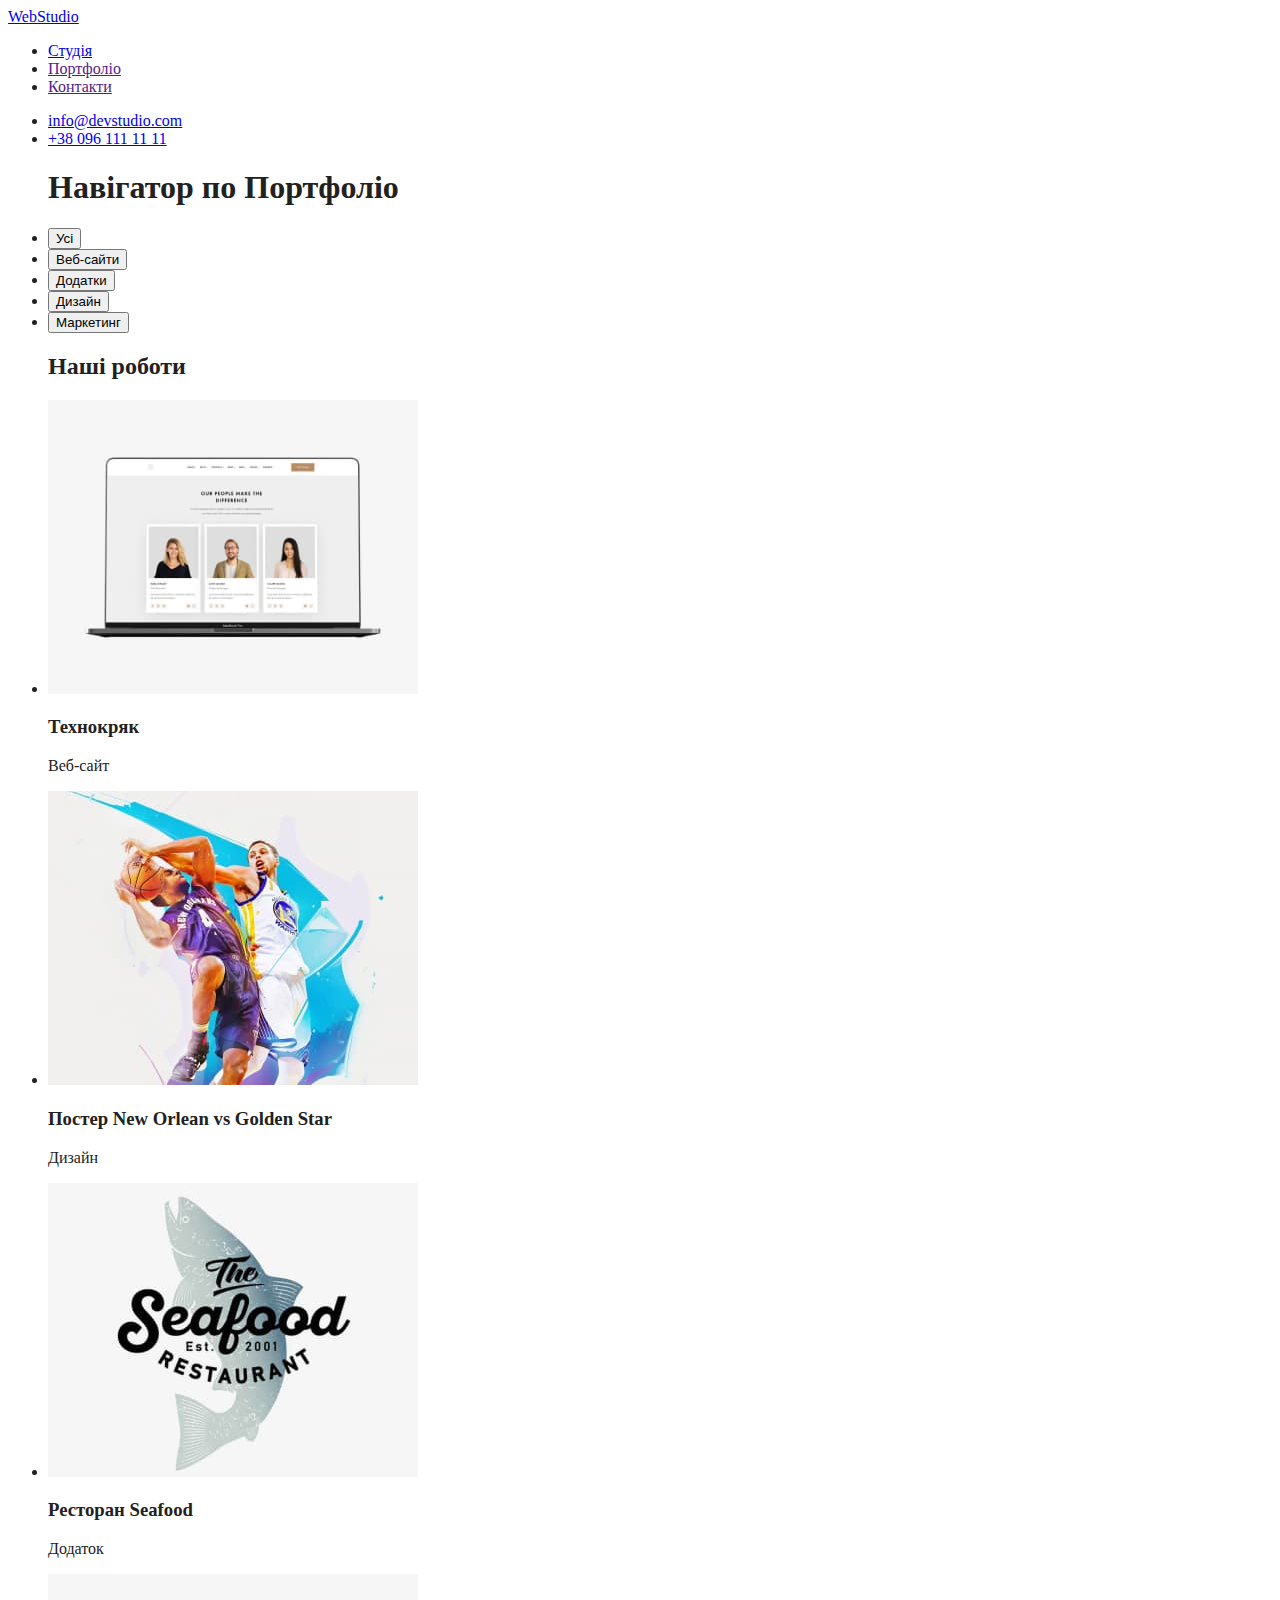
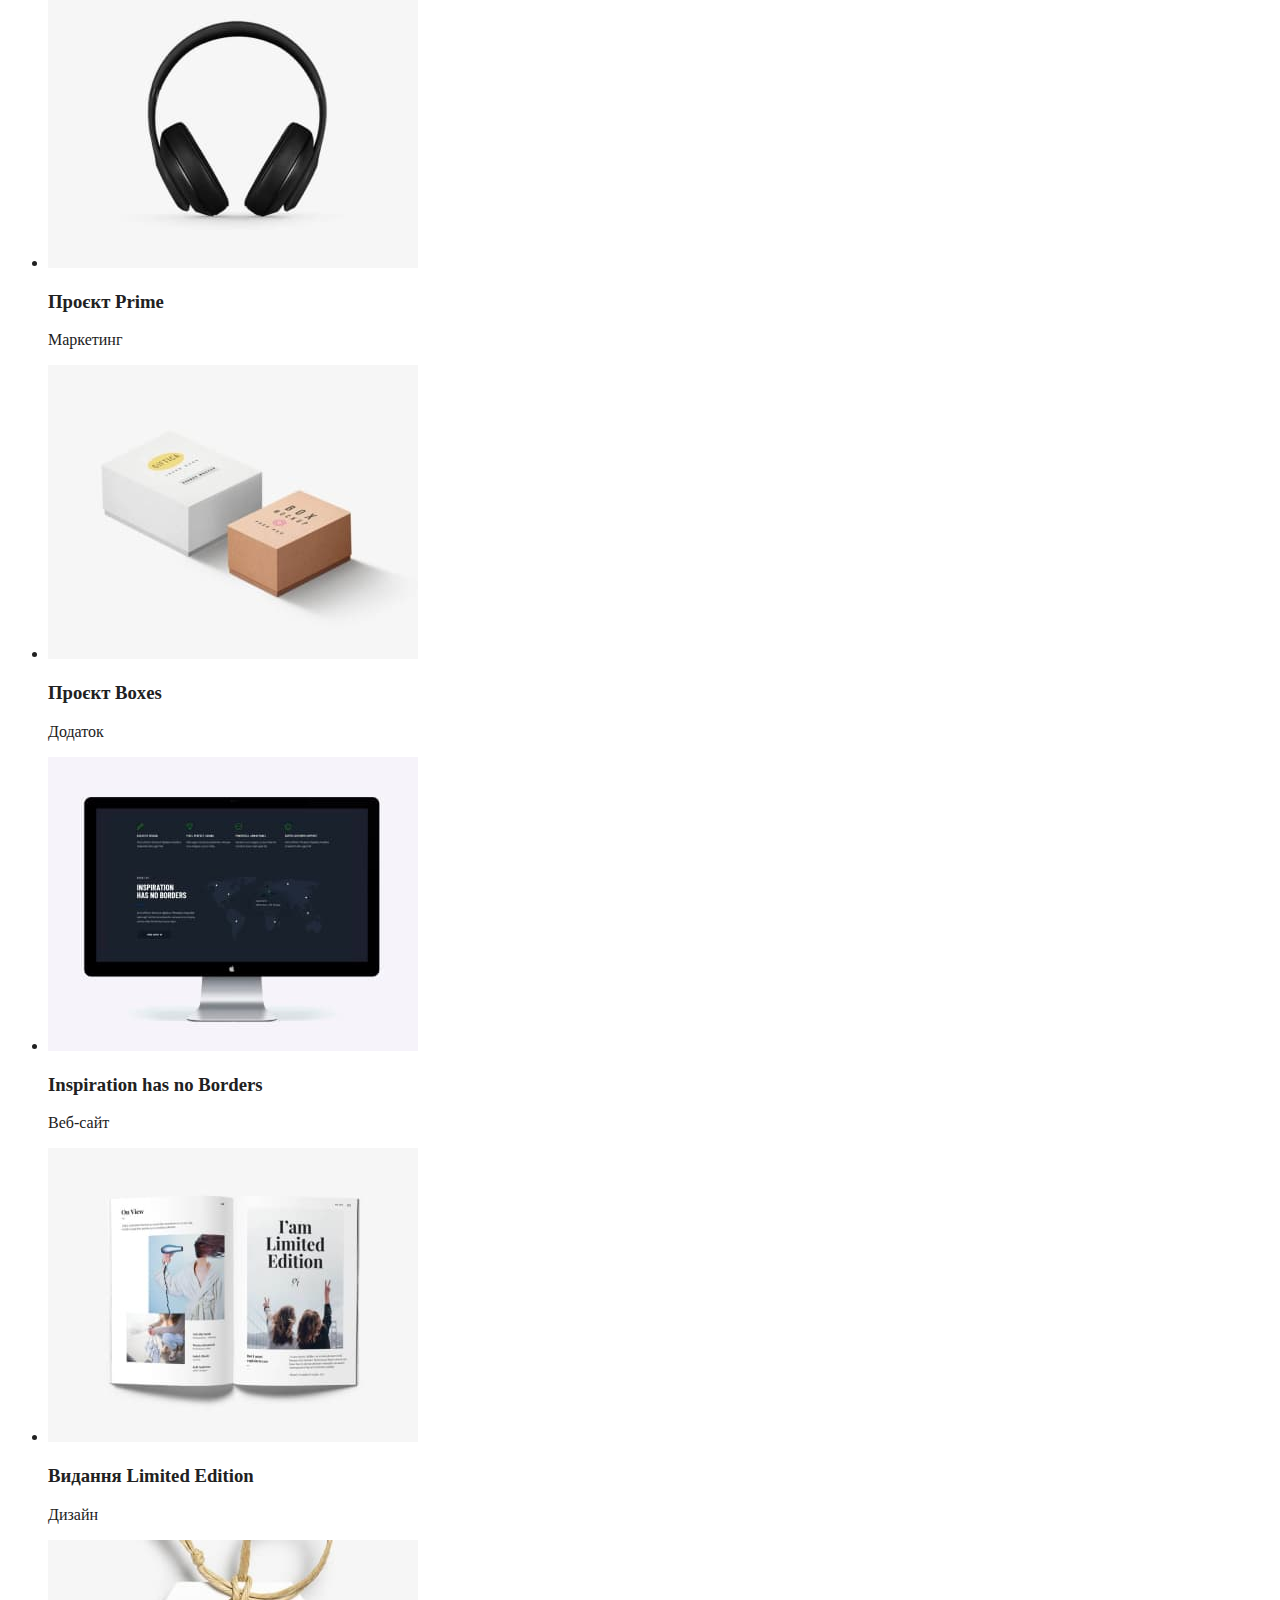
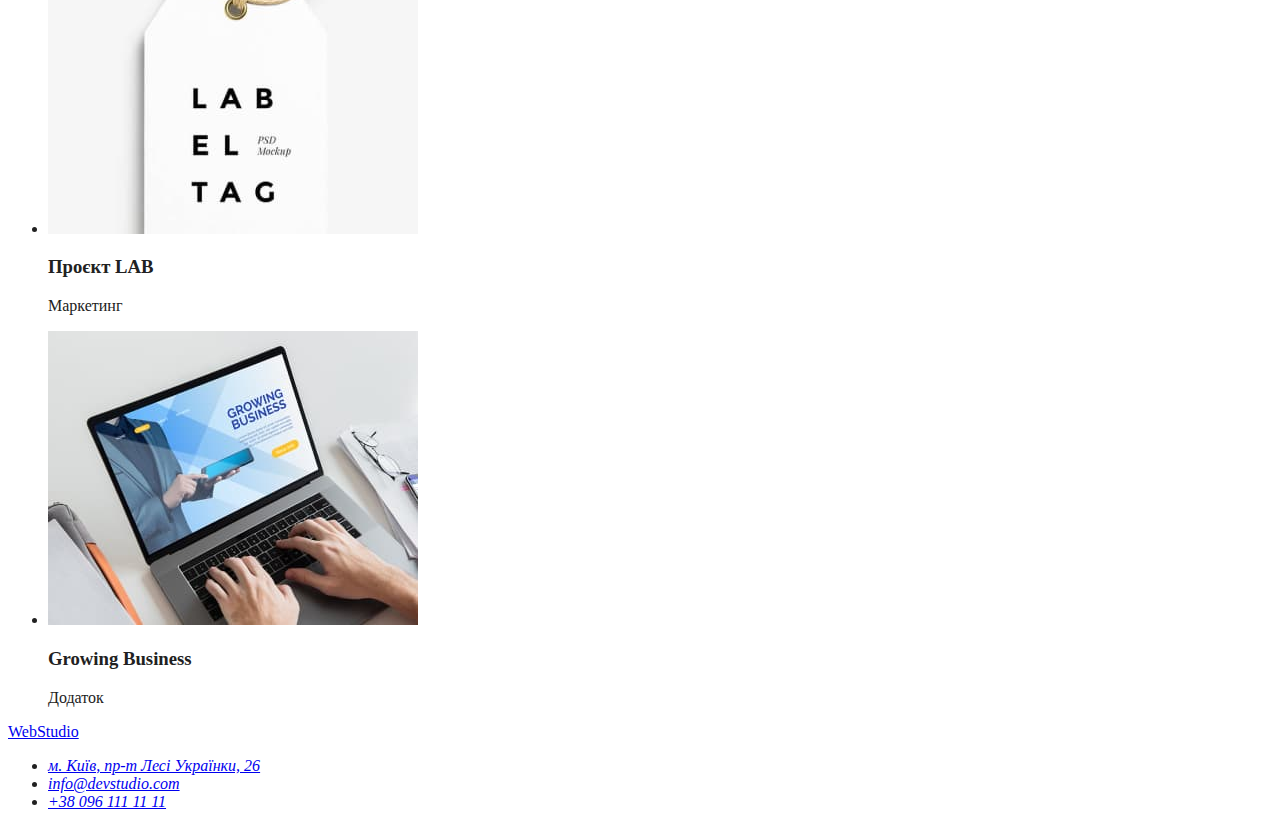
==== portfolio.html @ a8d47729 "Стилізує файл індекс" ====
<!DOCTYPE html>
<html lang="en">
  <head>
    <meta charset="UTF-8" />
    <meta http-equiv="X-UA-Compatible" content="IE=edge" />
    <meta name="viewport" content="width=device-width, initial-scale=1.0" />
    <title>WebStudio</title>
    <link rel="stylesheet" href="./css/styles.css" />
  </head>
  <body>
    <header>
      <nav>
        <a href="./index.html"> WebStudio </a>
        <ul>
          <li><a href="./index.html">Студія</a></li>
          <li><a href="">Портфоліо</a></li>
          <li><a href="">Контакти</a></li>
        </ul>
      </nav>
      <ul>
        <li><a href="mailto:info@devstudio.com">info@devstudio.com</a></li>
        <li><a href="tell:+380961111111">+38 096 111 11 11</a></li>
      </ul>
    </header>
    <main>
      <section>
        <ul>
          <h1>Навігатор по Портфоліо</h1>
            <li><button type="button">Усі</button></li>
            <li><button type="button">Веб-сайти</button></li>
            <li><button type="button">Додатки</button></li>
            <li><button type="button">Дизайн</button></li>
            <li><button type="button">Маркетинг</button></li>
        </ul>
        <ul>
          <h2>Наші роботи</h2>
            <li>
              <img src="./images/img1p2.jpg" alt="Веб-сайт Технокряк" width="370" height="294">
              <h3>Технокряк</h3>
              <p>Веб-сайт</p>
            </li>
            <li>
              <img src="./images/img2p2.jpg" alt="Дизайн Постер New Orlean vs Golden Star" width="370" height="294">
              <h3>Постер New Orlean vs Golden Star</h3>
              <p>Дизайн</p>
            </li>
            <li>
              <img src="./images/img3p2.jpg" alt="Додаток Ресторан Seafood" width="370" height="294">
              <h3>Ресторан Seafood</h3>
              <p>Додаток</p>
            </li>
            <li>
              <img src="./images/img4p2.jpg" alt="Маркетинг Проєкт Prime" width="370" height="294">
              <h3>Проєкт Prime</h3>
              <p>Маркетинг</p>
            </li>
            <li>
              <img src="./images/img5p2.jpg" alt="Додаток Проєкт Boxes" width="370" height="294">
              <h3>Проєкт Boxes</h3>
              <p>Додаток</p>
            </li>
            <li>
              <img src="./images/img6p2.jpg" alt="Веб-сайт Inspiration has no Borders" width="370" height="294">
              <h3>Inspiration has no Borders</h3>
              <p>Веб-сайт</p>
            </li>
            <li>
              <img src="./images/img7p2.jpg" alt="Дизайн Видання Limited Edition" width="370" height="294">
              <h3>Видання Limited Edition</h3>
              <p>Дизайн</p>
            </li>
            <li>
              <img src="./images/img8p2.jpg" alt="Маркетинг Проєкт LAB" width="370" height="294">
              <h3>Проєкт LAB</h3>
              <p>Маркетинг</p>
            </li>
            <li>
              <img src="./images/img9p2.jpg" alt="Додаток Growing Business" width="370" height="294">
              <h3>Growing Business</h3>
              <p>Додаток</p>
            </li>
        </ul>
      </section>
    </main>
    <footer>
      <a href="./index.html"> WebStudio </a>
      <address>
        <ul>
          <li>
            <a
              href="https://goo.gl/maps/ZRvkavTw73zCxfT99"
              target="_blank"
              rel="noopener nofollow "
            >
              м. Київ, пр-т Лесі Українки, 26</a
            >
          </li>
          <li><a href="mailto:info@devstudio.com">info@devstudio.com</a></li>
          <li><a href="tel:+380961111111">+38 096 111 11 11</a></li>
        </ul>
      </address>
    </footer>
  </body>
</html>
---- css/styles.css ----
:root{
    --primary-text-color:#212121;
    --title-text-color:#757575;
    --accent-color:#2196F3;
}
body {
    color:var(--primary-text-color);
    background-color: #FFFFFF;
}
.logo-web {
    color:var(--accent-color); 
}
.logo-studio {
    color:#000000;
}
.logo-footer {
    color:#FFFFFF;
}
.site-nav .link{
    color:var(--primary-text-color);
}
.site-nav .link:hover,
.site-nav .link:focus {
    color:var(--accent-color) ;
}
.contacts .link{
    color:var(--title-text-color);
}
.contacts .link:hover,
.contacts .link:focus {
    color:var(--accent-color);
}
.hero {
    background-color:#2F303A;;
}
.hero-title {
    color:#FFFFFF;
}
.section-advantages{
    background-color:#FFFFFF;
}
.feature-list .text{
    color: var(--title-text-color);
}
.team{
    background-color: #F5F4FA;;
}
.team .text{
    color:var(--title-text-color)
}
.footer-page {
    background-color:#2F303A;;
}
.contacts-footer .address {
    color: #FFFFFF;
}
.contacts-footer .link {
    color: rgba(255, 255, 255, 0.6);
}

/* колір чорний #212121;*/
/*основний білий #FFFFFF;*/
/* колір кнопок background: #2196F3;*/
/*акцент чор #757575;/*
/*колір фону хедера #FFFFFF;*/
/*колір футера #2F303A;*/
/*колір мейну background: #F5F5F5*/
/*колір фону background: #F5F4FA;*/
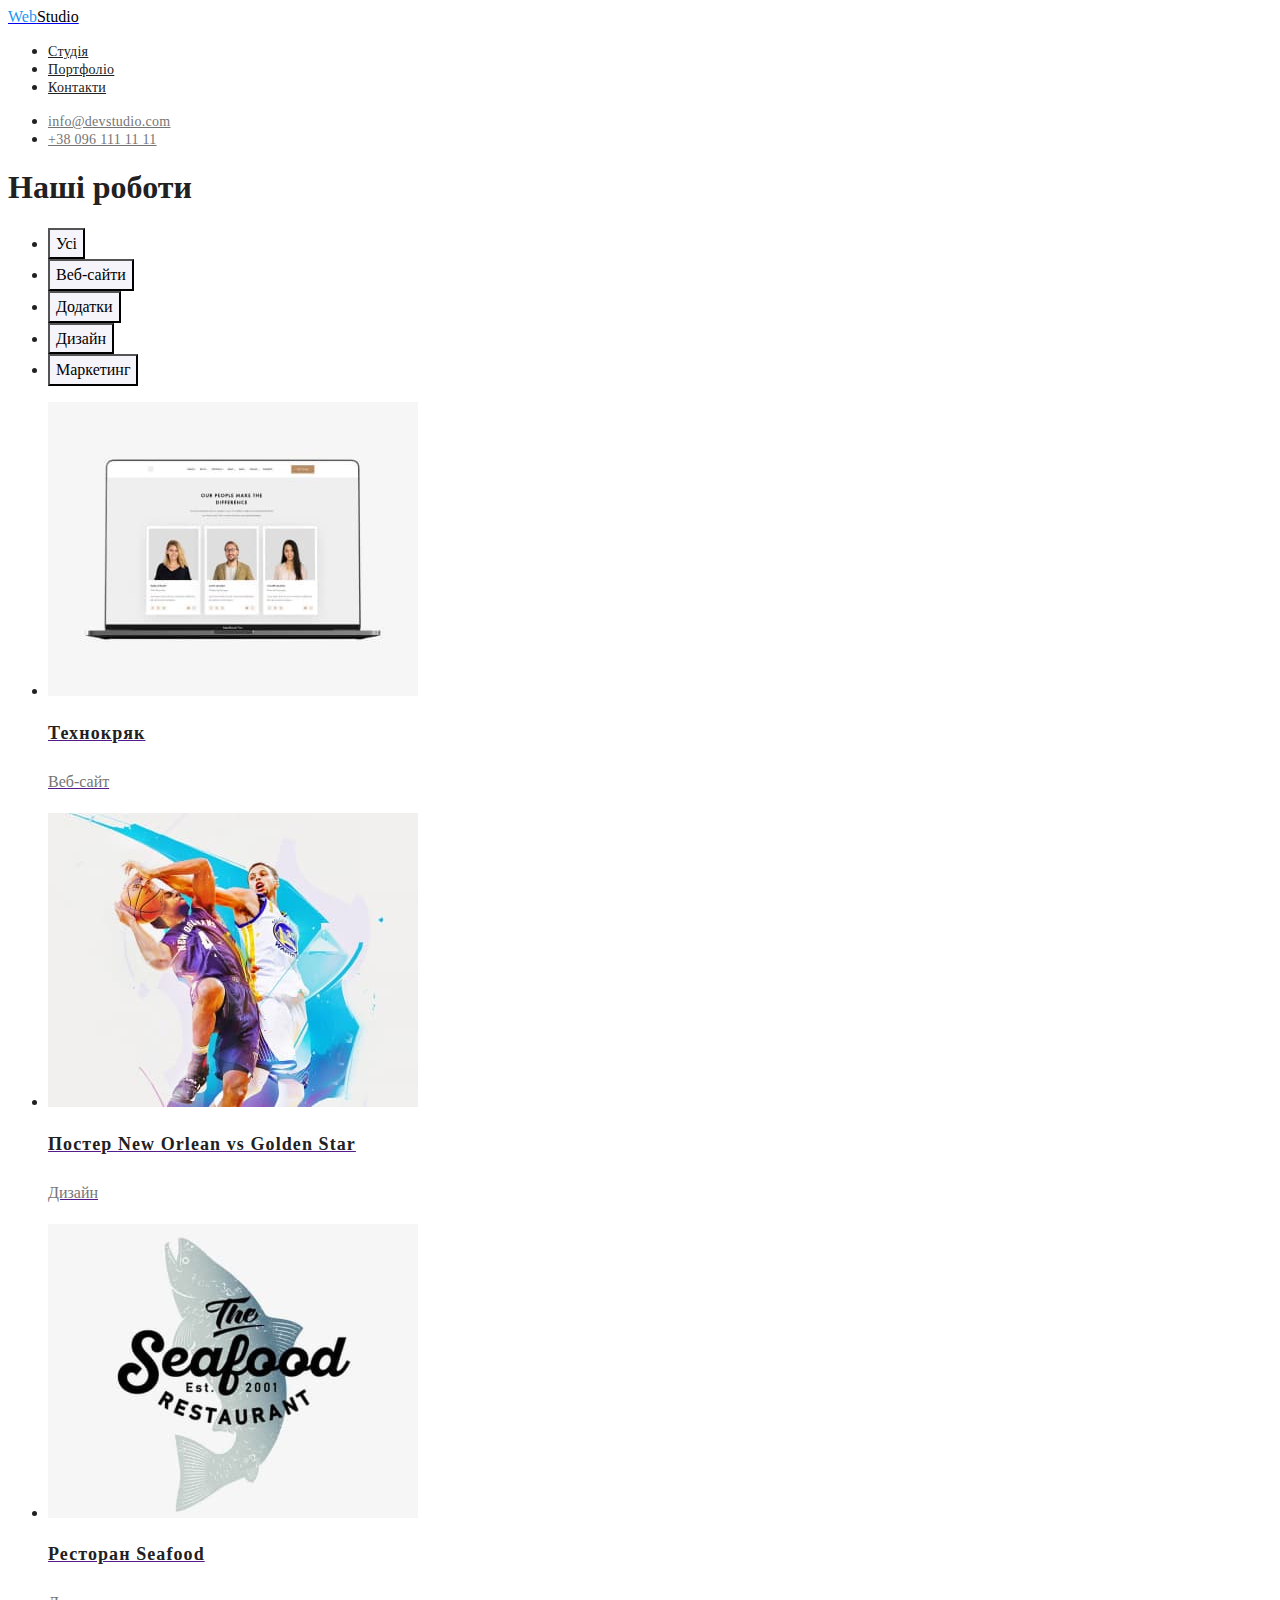
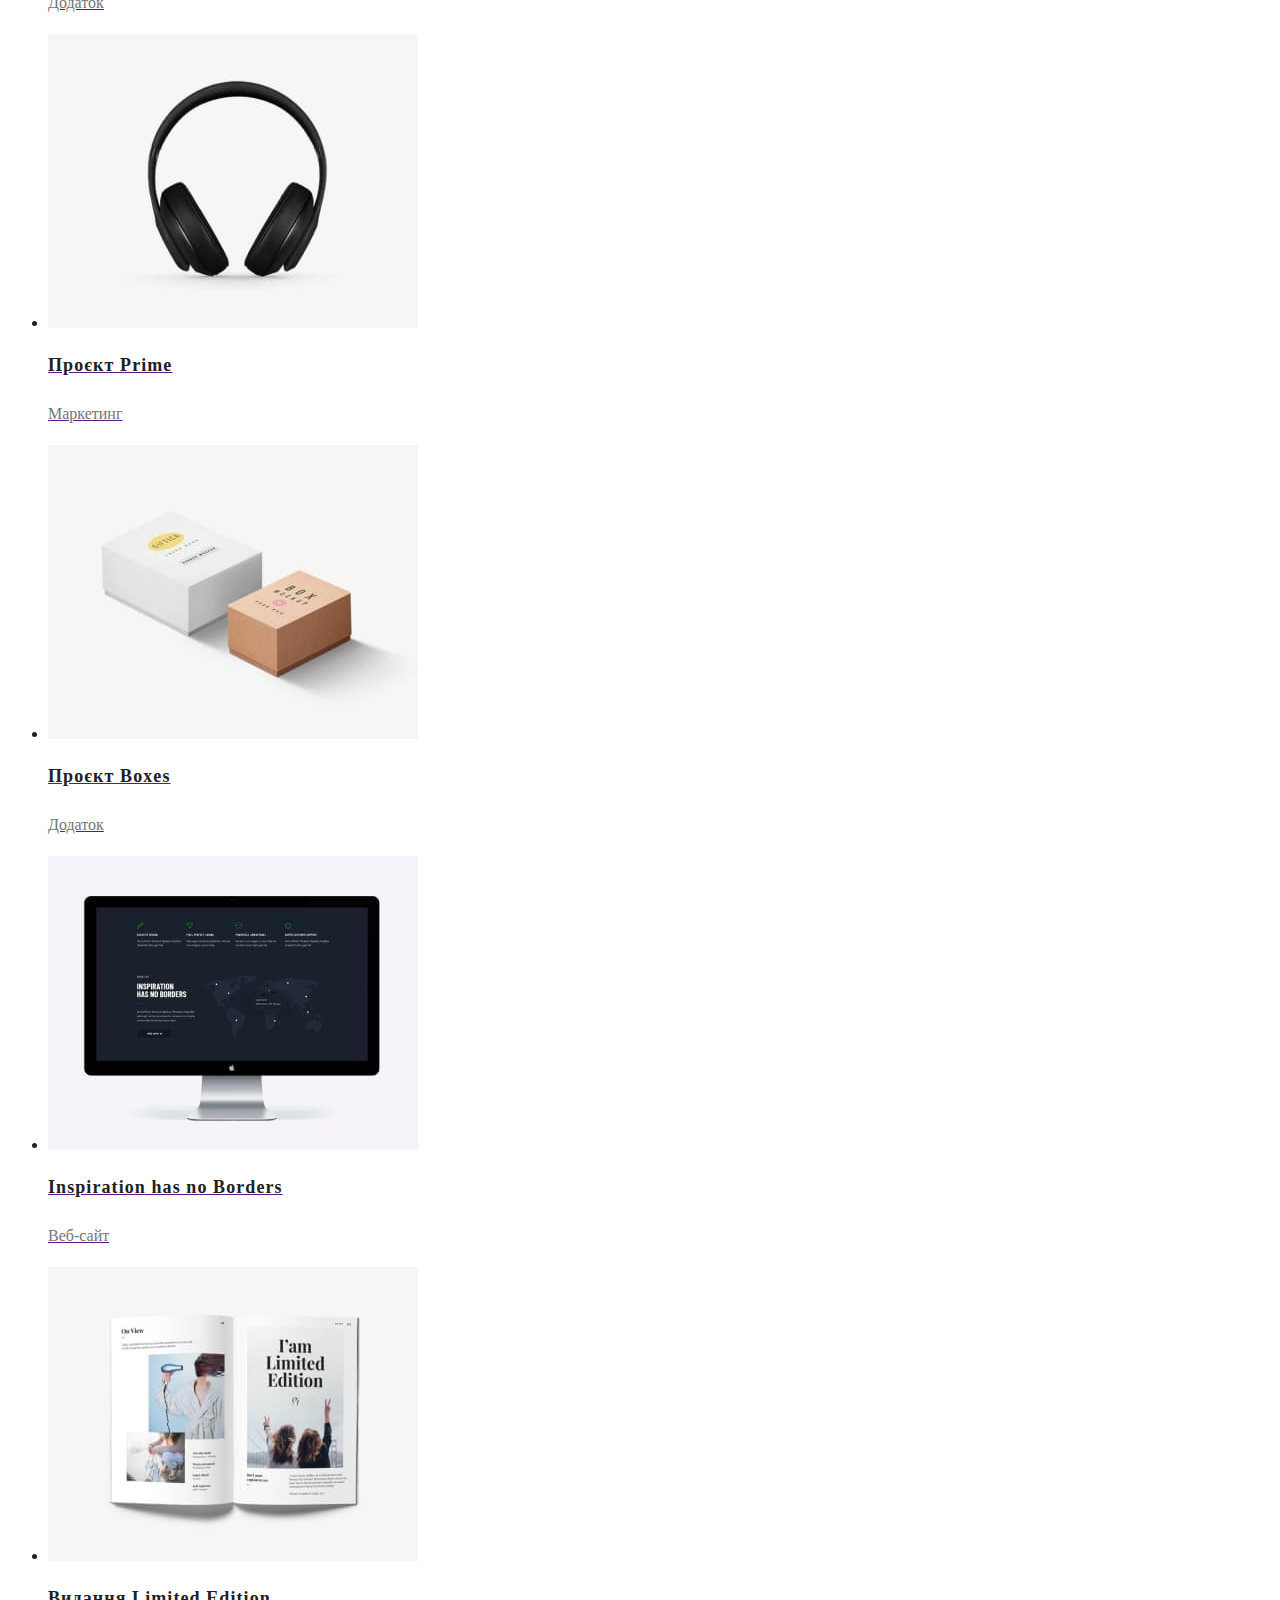
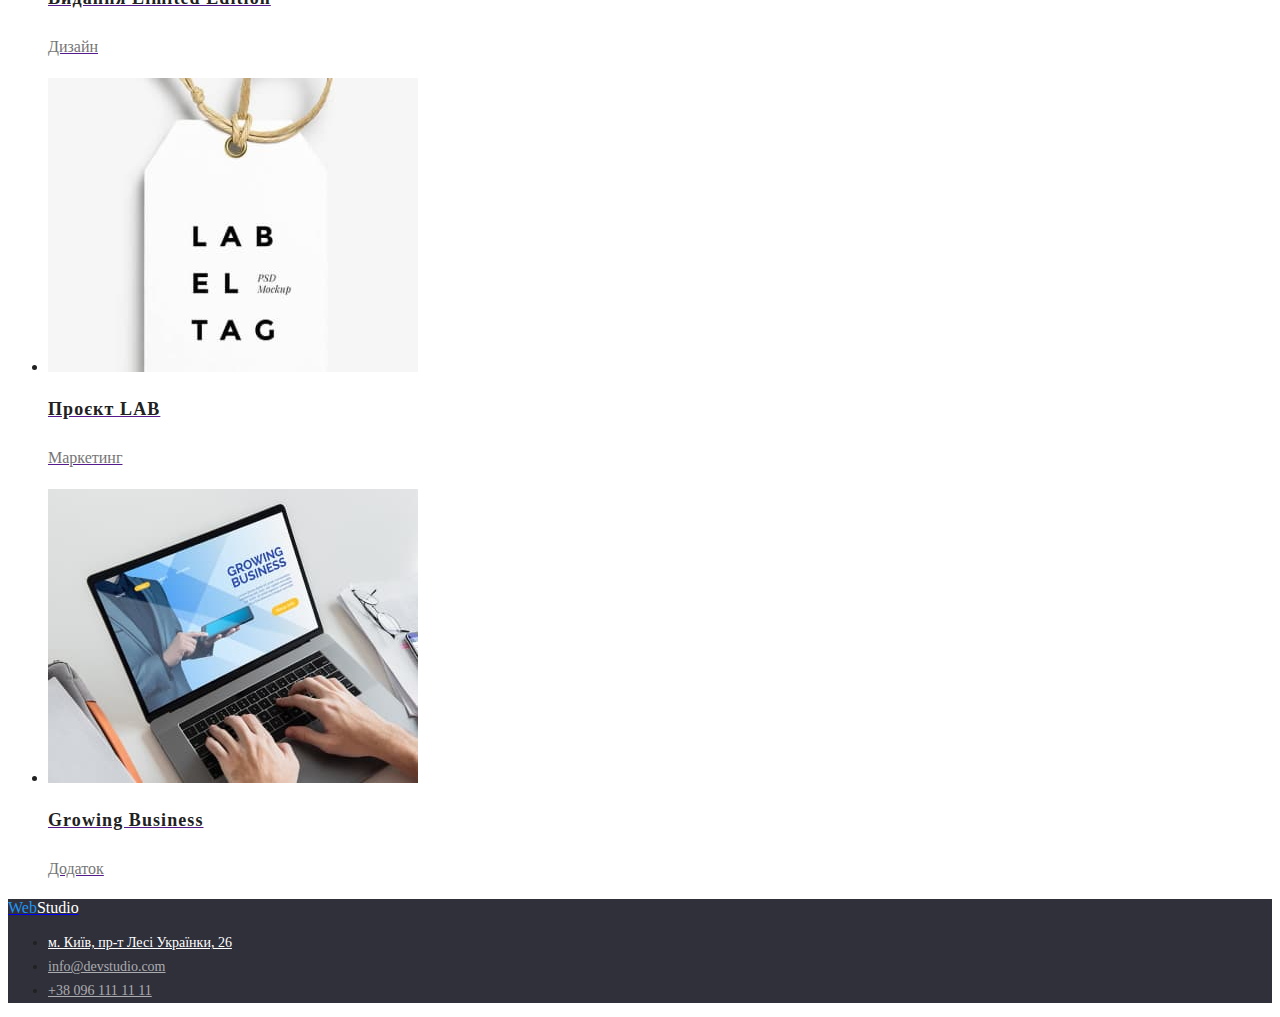
==== commit 1decf3ef: "стилізує розмітку" ====
--- a/portfolio.html
+++ b/portfolio.html
@@ -1,104 +1,102 @@
 <!DOCTYPE html>
 <html lang="en">
   <head>
-    <meta charset="UTF-8" />
-    <meta http-equiv="X-UA-Compatible" content="IE=edge" />
-    <meta name="viewport" content="width=device-width, initial-scale=1.0" />
+    <meta charset="UTF-8">
+    <meta http-equiv="X-UA-Compatible" content="IE=edge">
+    <meta name="viewport" content="width=device-width, initial-scale=1.0">
     <title>WebStudio</title>
-    <link rel="stylesheet" href="./css/styles.css" />
+    <link 
+      href="https://fonts.googleapis.com/css2?family=Raleway:wght@700&family=Roboto:wght@400;500;700;900&display=swap" 
+      rel="stylesheet">
+    <link rel="stylesheet" href="./css/styles.css">
   </head>
   <body>
     <header>
       <nav>
-        <a href="./index.html"> WebStudio </a>
-        <ul>
-          <li><a href="./index.html">Студія</a></li>
-          <li><a href="">Портфоліо</a></li>
-          <li><a href="">Контакти</a></li>
+        <a href="./index.html" class="logo">
+            <span class="logo-web">Web</span><span class="logo-studio">Studio</span>
+        </a>
+        <ul class="site-nav list">
+            <li><a href="./index.html" class="link">Студія</a></li>
+            <li><a href="./portfolio.html" class="link">Портфоліо</a></li>
+            <li><a href="" class="link">Контакти</a></li>
         </ul>
-      </nav>
-      <ul>
-        <li><a href="mailto:info@devstudio.com">info@devstudio.com</a></li>
-        <li><a href="tell:+380961111111">+38 096 111 11 11</a></li>
-      </ul>
+    </nav>
+    <ul class="contacts list">
+        <li><a href="mailto:info@devstudio.com" class="link">info@devstudio.com</a></li>
+        <li><a href="tell:+380961111111" class="link">+38 096 111 11 11</a></li>
+    </ul>
     </header>
     <main>
-      <section>
-        <ul>
-          <h1>Навігатор по Портфоліо</h1>
-            <li><button type="button">Усі</button></li>
-            <li><button type="button">Веб-сайти</button></li>
-            <li><button type="button">Додатки</button></li>
-            <li><button type="button">Дизайн</button></li>
-            <li><button type="button">Маркетинг</button></li>
-        </ul>
-        <ul>
-          <h2>Наші роботи</h2>
-            <li>
-              <img src="./images/img1p2.jpg" alt="Веб-сайт Технокряк" width="370" height="294">
-              <h3>Технокряк</h3>
-              <p>Веб-сайт</p>
-            </li>
-            <li>
-              <img src="./images/img2p2.jpg" alt="Дизайн Постер New Orlean vs Golden Star" width="370" height="294">
-              <h3>Постер New Orlean vs Golden Star</h3>
-              <p>Дизайн</p>
-            </li>
-            <li>
-              <img src="./images/img3p2.jpg" alt="Додаток Ресторан Seafood" width="370" height="294">
-              <h3>Ресторан Seafood</h3>
-              <p>Додаток</p>
-            </li>
-            <li>
-              <img src="./images/img4p2.jpg" alt="Маркетинг Проєкт Prime" width="370" height="294">
-              <h3>Проєкт Prime</h3>
-              <p>Маркетинг</p>
-            </li>
-            <li>
-              <img src="./images/img5p2.jpg" alt="Додаток Проєкт Boxes" width="370" height="294">
-              <h3>Проєкт Boxes</h3>
-              <p>Додаток</p>
-            </li>
-            <li>
-              <img src="./images/img6p2.jpg" alt="Веб-сайт Inspiration has no Borders" width="370" height="294">
-              <h3>Inspiration has no Borders</h3>
-              <p>Веб-сайт</p>
-            </li>
-            <li>
-              <img src="./images/img7p2.jpg" alt="Дизайн Видання Limited Edition" width="370" height="294">
-              <h3>Видання Limited Edition</h3>
-              <p>Дизайн</p>
-            </li>
-            <li>
-              <img src="./images/img8p2.jpg" alt="Маркетинг Проєкт LAB" width="370" height="294">
-              <h3>Проєкт LAB</h3>
-              <p>Маркетинг</p>
-            </li>
-            <li>
-              <img src="./images/img9p2.jpg" alt="Додаток Growing Business" width="370" height="294">
-              <h3>Growing Business</h3>
-              <p>Додаток</p>
-            </li>
-        </ul>
+      <section class="work">
+        <h1>Наші роботи</h1>
+          <ul class="filter">
+              <li><button type="button" class="button">Усі</button></li>
+              <li><button type="button" class="button">Веб-сайти</button></li>
+              <li><button type="button" class="button">Додатки</button></li>
+              <li><button type="button" class="button">Дизайн</button></li>
+              <li><button type="button" class="button">Маркетинг</button></li>
+          </ul>
+          <ul class="list">
+            <li><a href=""><img src="./images/img1p2.jpg" alt="Веб-сайт Технокряк" width="370" height="294">
+                <h2 class="title">Технокряк</h2>
+                <p class="text">Веб-сайт</p>
+              </a></li>             
+            <li><a href="">
+                <img src="./images/img2p2.jpg" alt="Дизайн Постер New Orlean vs Golden Star" width="370" height="294">
+                <h2 class="title">Постер New Orlean vs Golden Star</h2>
+                <p class="text">Дизайн</p>
+              </a></li>            
+            <li><a href="">
+                <img src="./images/img3p2.jpg" alt="Додаток Ресторан Seafood" width="370" height="294">
+                <h2 class="title">Ресторан Seafood</h2>
+                <p class="text">Додаток</p>
+            </a></li>
+            <li><a href="">
+                <img src="./images/img4p2.jpg" alt="Маркетинг Проєкт Prime" width="370" height="294">
+                <h2 class="title">Проєкт Prime</h2>
+                <p class="text">Маркетинг</p>
+              </a></li>            
+            <li><a href="">
+               <img src="./images/img5p2.jpg" alt="Додаток Проєкт Boxes" width="370" height="294">
+                <h2 class="title">Проєкт Boxes</h2>
+                <p class="text">Додаток</p>
+              </a></li>
+            <li><a href="">
+                <img src="./images/img6p2.jpg" alt="Веб-сайт Inspiration has no Borders" width="370" height="294">
+                <h2 class="title">Inspiration has no Borders</h2>
+                <p class="text">Веб-сайт</p>
+              </a></li>
+            <li><a href="">
+                <img src="./images/img7p2.jpg" alt="Дизайн Видання Limited Edition" width="370" height="294">
+                <h2 class="title">Видання Limited Edition</h2>
+                <p class="text">Дизайн</p>
+            </a></li>
+            <li><a href="">
+                <img src="./images/img8p2.jpg" alt="Маркетинг Проєкт LAB" width="370" height="294">
+                <h2 class="title">Проєкт LAB</h2>
+                <p class="text">Маркетинг</p>
+            </a></li>
+            <li><a href="">
+                <img src="./images/img9p2.jpg" alt="Додаток Growing Business" width="370" height="294">
+                <h2 class="title">Growing Business</h2>
+                <p class="text">Додаток</p>
+              </a></li>
+          </ul>
       </section>
     </main>
-    <footer>
-      <a href="./index.html"> WebStudio </a>
+    <footer class="footer-page">
+      <a href="./index.html" class="logo">
+          <span class="logo-web">Web</span><span class="logo-footer">Studio</span>
+      </a>
       <address>
-        <ul>
-          <li>
-            <a
-              href="https://goo.gl/maps/ZRvkavTw73zCxfT99"
-              target="_blank"
-              rel="noopener nofollow "
-            >
-              м. Київ, пр-т Лесі Українки, 26</a
-            >
-          </li>
-          <li><a href="mailto:info@devstudio.com">info@devstudio.com</a></li>
-          <li><a href="tel:+380961111111">+38 096 111 11 11</a></li>
-        </ul>
+          <ul class="contacts-footer list">
+              <li><a href="https://goo.gl/maps/ZRvkavTw73zCxfT99" target="_blank" rel="noopener nofollow " class="address">
+                      м. Київ, пр-т Лесі Українки, 26</a></li>
+              <li><a href="mailto:info@devstudio.com" class="link">info@devstudio.com</a></li>
+              <li><a href="tel:+380961111111" class="link">+38 096 111 11 11</a></li>
+          </ul>
       </address>
-    </footer>
+  </footer>
   </body>
 </html>--- a/css/styles.css
+++ b/css/styles.css
@@ -2,6 +2,7 @@
     --primary-text-color:#212121;
     --title-text-color:#757575;
     --accent-color:#2196F3;
+    --primary-white-color:#FFFFFF;
 }
 body {
     color:var(--primary-text-color);
@@ -14,10 +15,14 @@
     color:#000000;
 }
 .logo-footer {
-    color:#FFFFFF;
+    color:var(--primary-white-color);
 }
 .site-nav .link{
     color:var(--primary-text-color);
+    font-weight: 500;
+    letter-spacing: 0.02em;
+    font-size: 14px;
+    line-height: 1.14;
 }
 .site-nav .link:hover,
 .site-nav .link:focus {
@@ -25,39 +30,117 @@
 }
 .contacts .link{
     color:var(--title-text-color);
+    letter-spacing: 0.02em;
+    font-weight: 500;
+    font-size: 14px;
+    line-height: 1.14;
 }
 .contacts .link:hover,
 .contacts .link:focus {
     color:var(--accent-color);
 }
 .hero {
-    background-color:#2F303A;;
+    background-color:#2F303A;
+    letter-spacing: 0.06em;
 }
 .hero-title {
-    color:#FFFFFF;
+    color:var(--primary-white-color);
+    font-weight: 900;
+    font-size: 44px;
+    line-height: 1.36;
+    text-align: center;
+}
+.hero .button {
+    color: var(--primary-white-color);
+    font-weight: 700;
+    font-size: 16px;
+    line-height: 1.87;
+    font-family: inherit;
+    background-color: var(--accent-color);
 }
 .section-advantages{
-    background-color:#FFFFFF;
+    background-color:var(--primary-white-color);
+}
+.feature-list .title{
+    font-weight: 700;
+    font-size: 14px;
+    line-height: 1.14;
+    text-transform: uppercase;
 }
 .feature-list .text{
     color: var(--title-text-color);
+    font-size: 14px;
+    line-height: 1.7;
+}
+.section .section-title{
+    font-weight: 700;
+    font-size: 36px;
+    line-height: 1.16;
+    text-align: center;
 }
 .team{
     background-color: #F5F4FA;;
 }
+.team .title{
+    font-weight: 500;
+    font-size: 16px;
+    line-height: 1.18;
+    text-align: center;
+}
 .team .text{
-    color:var(--title-text-color)
+    color:var(--title-text-color);
+    font-size: 16px;
+    line-height: 1.18;
+    text-align: center;
 }
 .footer-page {
-    background-color:#2F303A;;
+    background-color:#2F303A;
+}
+.contacts-footer{
+    font-size: 14px;
+    line-height: 1.7;
+    font-style: normal;
 }
 .contacts-footer .address {
-    color: #FFFFFF;
+    color:var(--primary-white-color);
 }
 .contacts-footer .link {
     color: rgba(255, 255, 255, 0.6);
+
 }
-
+.contacts-footer .address:hover,
+.contacts-footer .address:focus {
+    color:var(--accent-color);
+}
+.contacts-footer .link:hover,
+.contacts-footer .link:focus {
+    color:var(--accent-color);
+}
+.button{
+    font-weight: 500;
+    font-size: 16px;
+    line-height: 1.6;
+    background: #F5F4FA;
+    font-family: inherit;
+    cursor: pointer;
+}
+.button:hover,
+.button:focus{
+    color: var(--primary-white-color);
+    background-color: var(--accent-color);
+}
+.list .title{
+    color: var(--primary-text-color);
+    font-weight: 700;
+    letter-spacing: 0.06em;
+    font-size: 18px;
+    line-height: 2;
+}
+.list .text{
+    color: var(--title-text-color);
+    font-size: 16px;
+    line-height: 1.87;
+}
 /* колір чорний #212121;*/
 /*основний білий #FFFFFF;*/
 /* колір кнопок background: #2196F3;*/
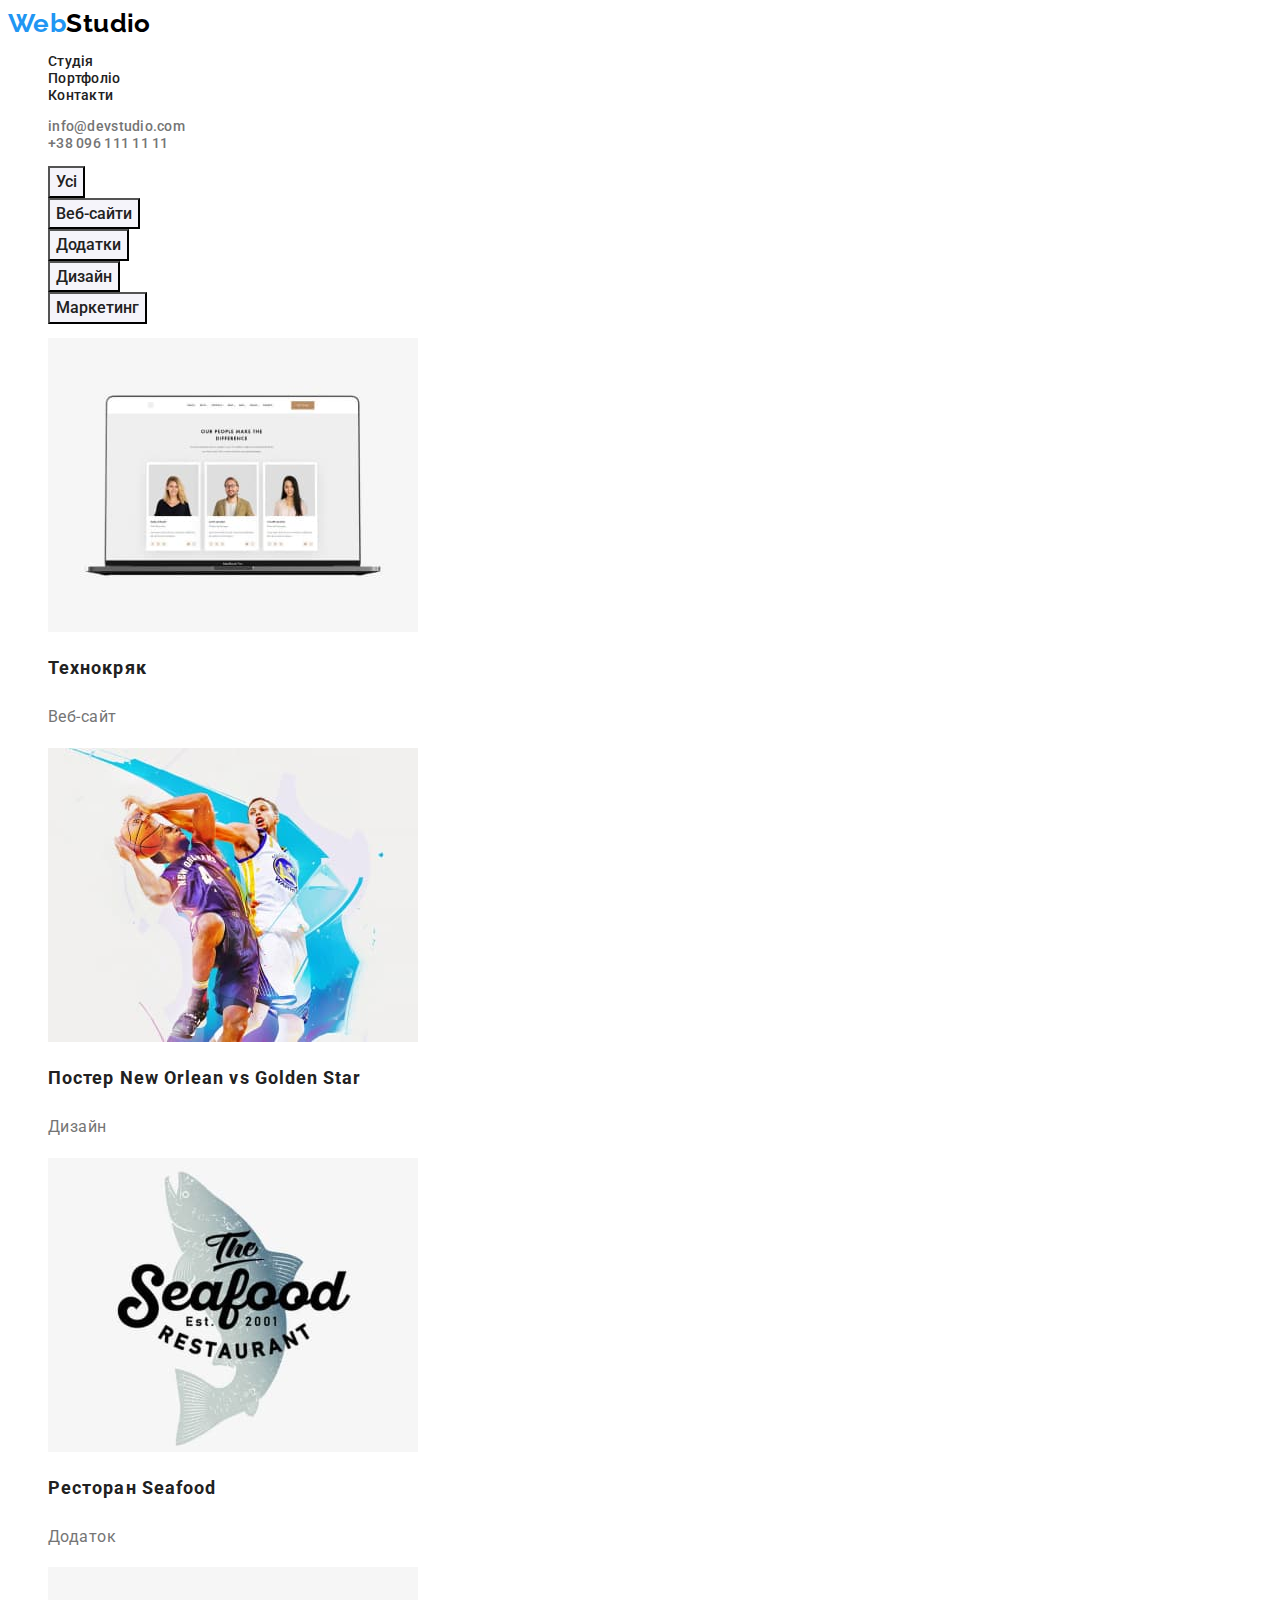
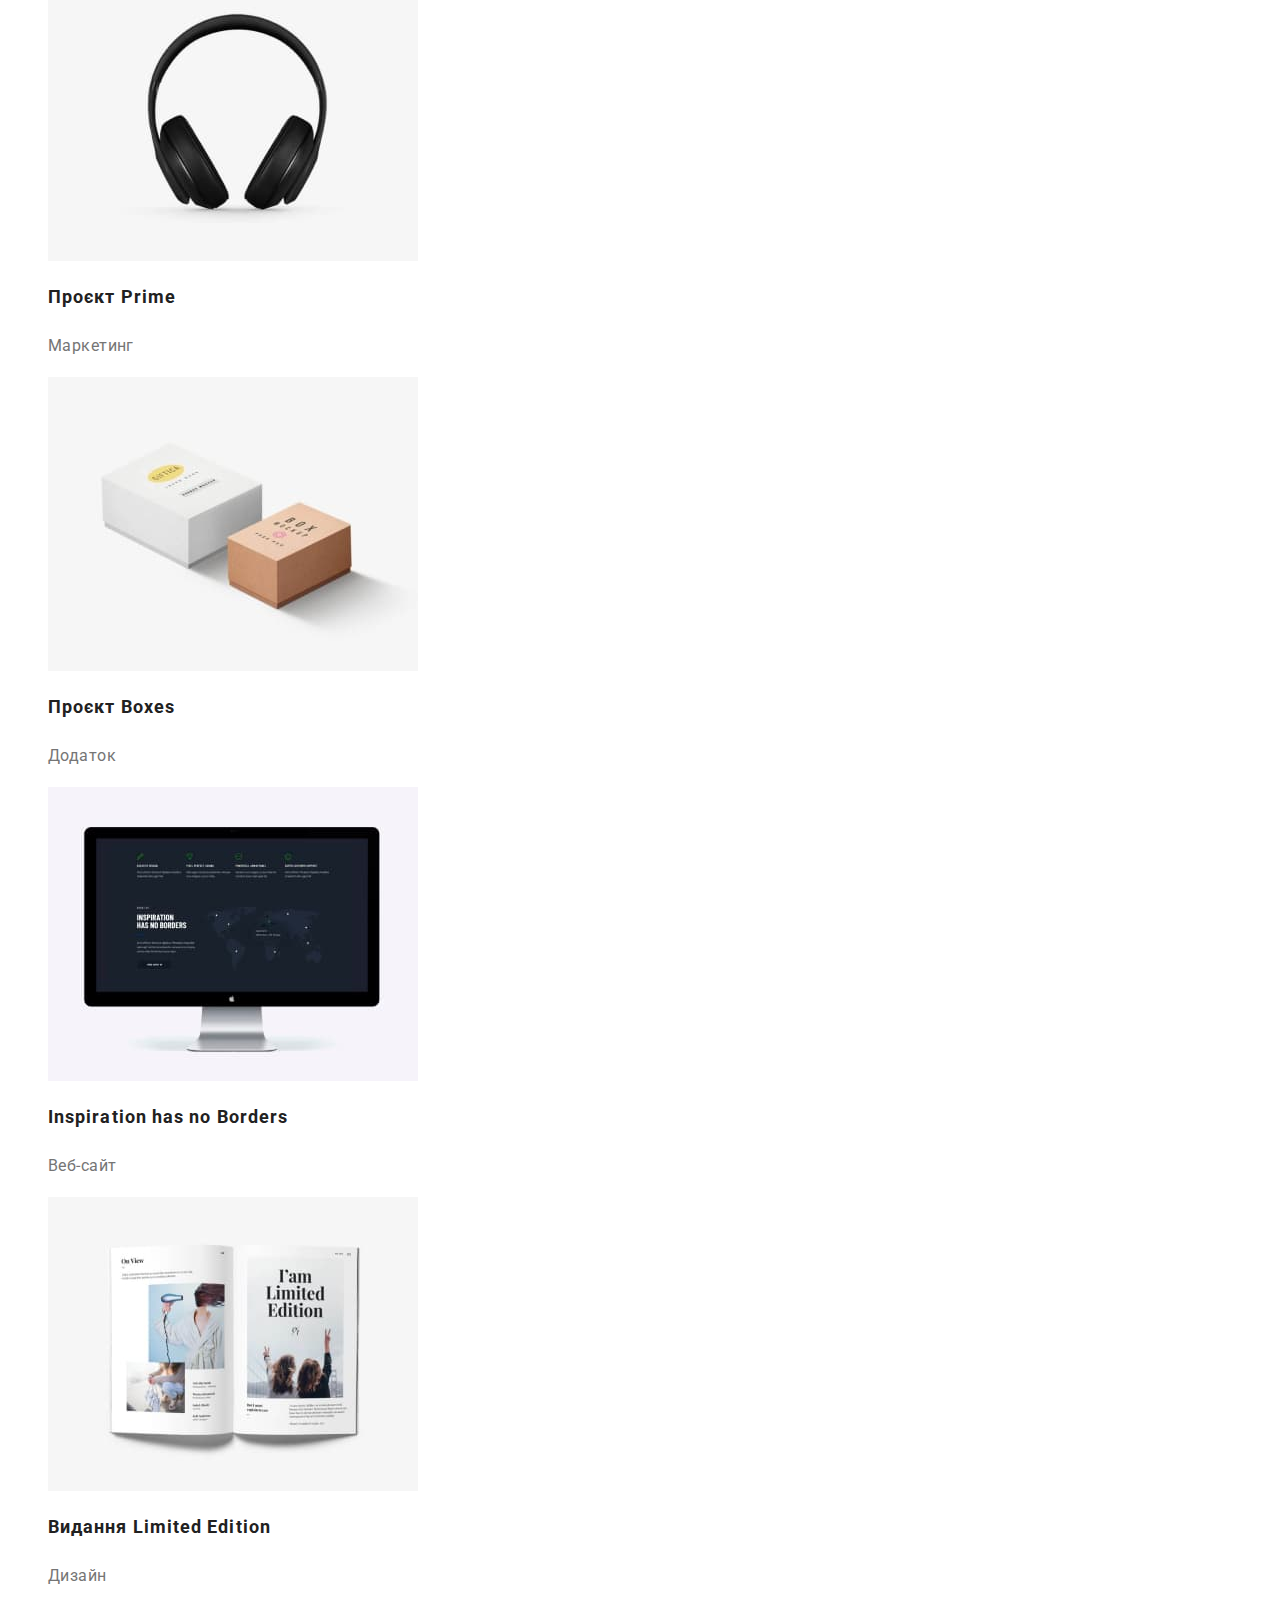
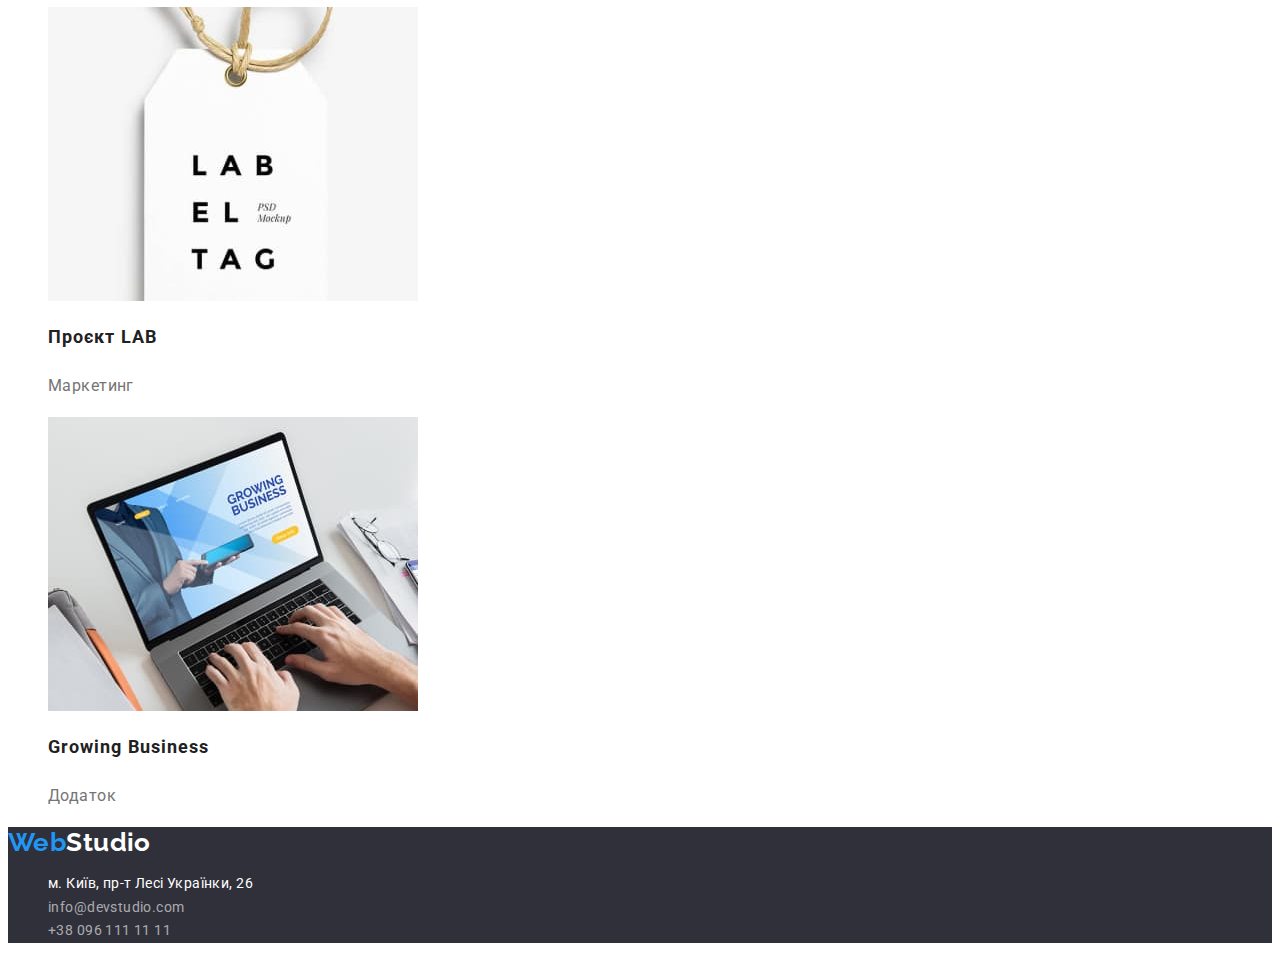
==== commit 74cf29d7: "Виправляє помилки" ====
--- a/portfolio.html
+++ b/portfolio.html
@@ -14,7 +14,7 @@
     <header>
       <nav>
         <a href="./index.html" class="logo">
-            <span class="logo-web">Web</span><span class="logo-studio">Studio</span>
+            <span class="logo-web">Web</span>Studio
         </a>
         <ul class="site-nav list">
             <li><a href="./index.html" class="link">Студія</a></li>
@@ -29,55 +29,56 @@
     </header>
     <main>
       <section class="work">
-        <h1>Наші роботи</h1>
-          <ul class="filter">
+        <h1 class="visually-hidden">Наші роботи</h1>
+          <ul class="filter" class="list">
               <li><button type="button" class="button">Усі</button></li>
               <li><button type="button" class="button">Веб-сайти</button></li>
               <li><button type="button" class="button">Додатки</button></li>
               <li><button type="button" class="button">Дизайн</button></li>
               <li><button type="button" class="button">Маркетинг</button></li>
           </ul>
-          <ul class="list">
-            <li><a href=""><img src="./images/img1p2.jpg" alt="Веб-сайт Технокряк" width="370" height="294">
+          <ul class="list" >
+            <li><a href="" class="link">
+              <img src="./images/img1p2.jpg" alt="Веб-сайт Технокряк" width="370" height="294">
                 <h2 class="title">Технокряк</h2>
                 <p class="text">Веб-сайт</p>
               </a></li>             
-            <li><a href="">
+            <li><a href="" class="link">
                 <img src="./images/img2p2.jpg" alt="Дизайн Постер New Orlean vs Golden Star" width="370" height="294">
                 <h2 class="title">Постер New Orlean vs Golden Star</h2>
                 <p class="text">Дизайн</p>
               </a></li>            
-            <li><a href="">
+            <li><a href="" class="link">
                 <img src="./images/img3p2.jpg" alt="Додаток Ресторан Seafood" width="370" height="294">
                 <h2 class="title">Ресторан Seafood</h2>
                 <p class="text">Додаток</p>
             </a></li>
-            <li><a href="">
+            <li><a href="" class="link">
                 <img src="./images/img4p2.jpg" alt="Маркетинг Проєкт Prime" width="370" height="294">
                 <h2 class="title">Проєкт Prime</h2>
                 <p class="text">Маркетинг</p>
               </a></li>            
-            <li><a href="">
+            <li><a href="" class="link">
                <img src="./images/img5p2.jpg" alt="Додаток Проєкт Boxes" width="370" height="294">
                 <h2 class="title">Проєкт Boxes</h2>
                 <p class="text">Додаток</p>
               </a></li>
-            <li><a href="">
+            <li><a href="" class="link">
                 <img src="./images/img6p2.jpg" alt="Веб-сайт Inspiration has no Borders" width="370" height="294">
                 <h2 class="title">Inspiration has no Borders</h2>
                 <p class="text">Веб-сайт</p>
               </a></li>
-            <li><a href="">
+            <li><a href="" class="link">
                 <img src="./images/img7p2.jpg" alt="Дизайн Видання Limited Edition" width="370" height="294">
                 <h2 class="title">Видання Limited Edition</h2>
                 <p class="text">Дизайн</p>
             </a></li>
-            <li><a href="">
+            <li><a href="" class="link">
                 <img src="./images/img8p2.jpg" alt="Маркетинг Проєкт LAB" width="370" height="294">
                 <h2 class="title">Проєкт LAB</h2>
                 <p class="text">Маркетинг</p>
             </a></li>
-            <li><a href="">
+            <li><a href="" class="link">
                 <img src="./images/img9p2.jpg" alt="Додаток Growing Business" width="370" height="294">
                 <h2 class="title">Growing Business</h2>
                 <p class="text">Додаток</p>
--- a/css/styles.css
+++ b/css/styles.css
@@ -3,17 +3,27 @@
     --title-text-color:#757575;
     --accent-color:#2196F3;
     --primary-white-color:#FFFFFF;
+    --bgr-blue: #2F303A;
+    --bgr-button:#F5F4FA;
 }
 body {
     color:var(--primary-text-color);
-    background-color: #FFFFFF;
+    background-color:var(--primary-white-color);
+    font-family: Roboto, sans-serif;
+    letter-spacing: 0.03em;
+    font-size: 14px;
+}
+.logo{
+    font-family: Raleway;
+    font-weight: 700;
+    font-size: 26px;
+    line-height: 1.2;
+    color:#000000;
+    text-decoration: none;
 }
 .logo-web {
     color:var(--accent-color); 
 }
-.logo-studio {
-    color:#000000;
-}
 .logo-footer {
     color:var(--primary-white-color);
 }
@@ -21,26 +31,27 @@
     color:var(--primary-text-color);
     font-weight: 500;
     letter-spacing: 0.02em;
-    font-size: 14px;
     line-height: 1.14;
+    text-decoration: none;
 }
 .site-nav .link:hover,
 .site-nav .link:focus {
     color:var(--accent-color) ;
 }
+
 .contacts .link{
     color:var(--title-text-color);
     letter-spacing: 0.02em;
     font-weight: 500;
-    font-size: 14px;
     line-height: 1.14;
+    text-decoration: none;
 }
 .contacts .link:hover,
 .contacts .link:focus {
     color:var(--accent-color);
 }
 .hero {
-    background-color:#2F303A;
+    background-color:var(--bgr-blue);
     letter-spacing: 0.06em;
 }
 .hero-title {
@@ -49,6 +60,7 @@
     font-size: 44px;
     line-height: 1.36;
     text-align: center;
+    text-transform: uppercase;
 }
 .hero .button {
     color: var(--primary-white-color);
@@ -58,18 +70,24 @@
     font-family: inherit;
     background-color: var(--accent-color);
 }
+.hero .button:hover,
+.hero .button:focus{
+    background-color:#188ce8;
+}
+
 .section-advantages{
     background-color:var(--primary-white-color);
 }
+.feature-list{
+    list-style: none;
+}
 .feature-list .title{
     font-weight: 700;
-    font-size: 14px;
     line-height: 1.14;
     text-transform: uppercase;
 }
 .feature-list .text{
     color: var(--title-text-color);
-    font-size: 14px;
     line-height: 1.7;
 }
 .section .section-title{
@@ -79,7 +97,8 @@
     text-align: center;
 }
 .team{
-    background-color: #F5F4FA;;
+    background-color: var(--bgr-button);
+    list-style: none;
 }
 .team .title{
     font-weight: 500;
@@ -94,18 +113,20 @@
     text-align: center;
 }
 .footer-page {
-    background-color:#2F303A;
+    background-color:var(--bgr-blue);
 }
 .contacts-footer{
-    font-size: 14px;
+
     line-height: 1.7;
     font-style: normal;
 }
 .contacts-footer .address {
     color:var(--primary-white-color);
+    text-decoration: none;
 }
 .contacts-footer .link {
     color: rgba(255, 255, 255, 0.6);
+    text-decoration: none;
 
 }
 .contacts-footer .address:hover,
@@ -116,11 +137,15 @@
 .contacts-footer .link:focus {
     color:var(--accent-color);
 }
+.filter{
+    list-style: none;
+}
 .button{
     font-weight: 500;
     font-size: 16px;
     line-height: 1.6;
-    background: #F5F4FA;
+    color: var(--primary-text-color);
+    background: var(--bgr-button);
     font-family: inherit;
     cursor: pointer;
 }
@@ -129,6 +154,12 @@
     color: var(--primary-white-color);
     background-color: var(--accent-color);
 }
+.link {
+    text-decoration: none;
+}
+.list{
+    list-style: none;
+}
 .list .title{
     color: var(--primary-text-color);
     font-weight: 700;
@@ -141,11 +172,31 @@
     font-size: 16px;
     line-height: 1.87;
 }
-/* колір чорний #212121;*/
-/*основний білий #FFFFFF;*/
-/* колір кнопок background: #2196F3;*/
-/*акцент чор #757575;/*
-/*колір фону хедера #FFFFFF;*/
-/*колір футера #2F303A;*/
-/*колір мейну background: #F5F5F5*/
-/*колір фону background: #F5F4FA;*/
+
+
+
+
+.visually-hidden {
+  position: absolute;
+  width: 1px;
+  height: 1px;
+  margin: -1px;
+  border: 0;
+  padding: 0;
+  
+  white-space: nowrap;
+  clip-path: inset(100%);
+  clip: rect(0 0 0 0);
+  overflow: hidden;
+}
+/*background: #212121;
+background: #FFFFFF;
+background: #757575;
+background: #2196F3;
+background: #EEEEEE;
+background: #000000;
+background: #F5F4FA;
+background: #FFFFFF99;
+background: #2F303A;
+background: #ECECEC;
+*/